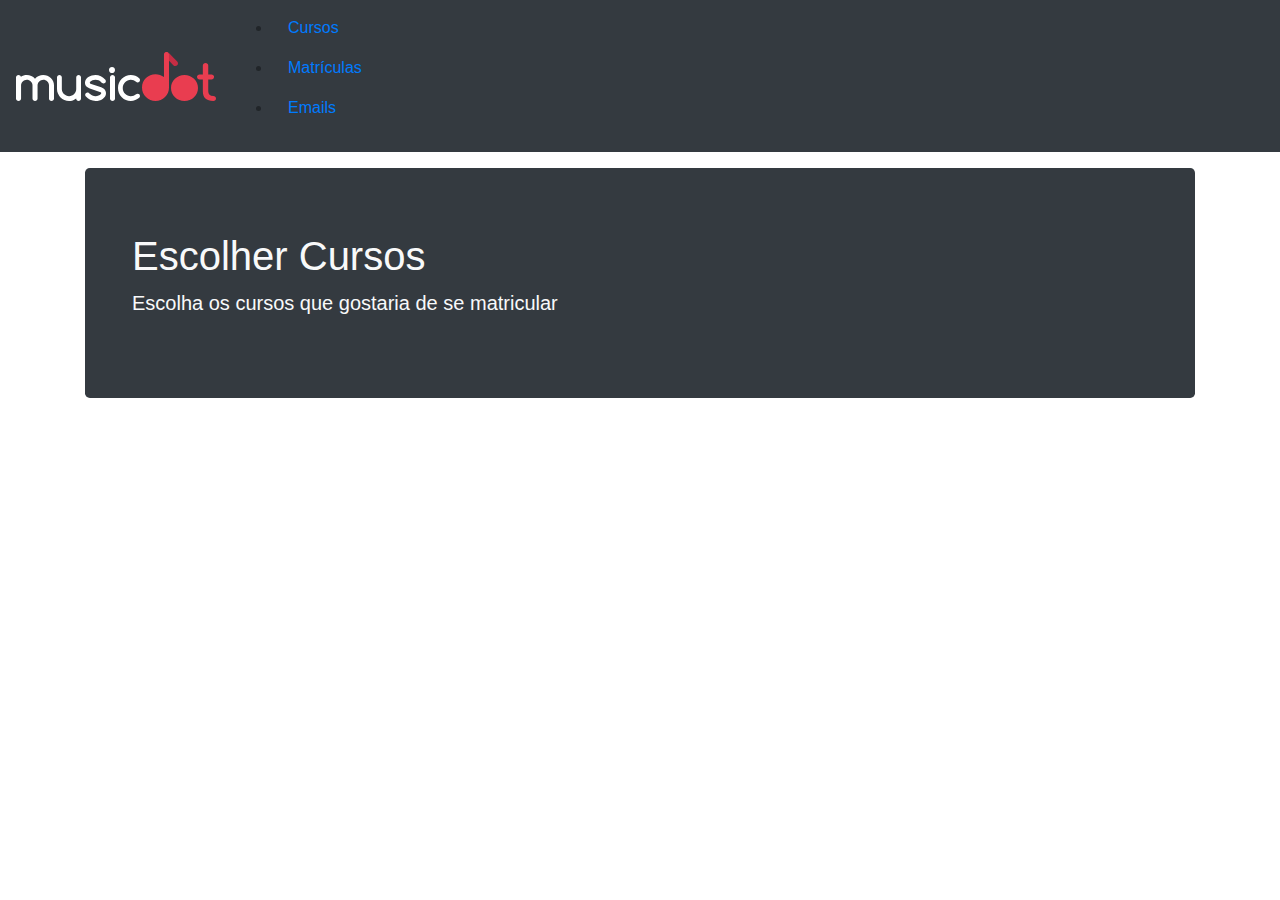
==== matricula.html @ 9ce4a754 "primiros passos com bootstrap" ====
<!DOCTYPE html>
<html lang="en">

<head>
  <meta charset="UTF-8">
  <meta name="viewport" content="width=device-width, initial-scale=1.0">
  <title>Document</title>
  <link rel="stylesheet" href="css/bootstrap.css">
  <link rel="shortcut icon" href="img/favicon.ico" type="image/x-icon">
</head>

<body>
  <header class="header">
    <nav class="navbar navbar-expand-sm navbar-dark bg-dark">
      <a class="navbar-brand" href="index.html">
        <img class="header-navbar-log" src="img/musicdot-logo-light.svg" alt="Logo da MusicDot">
      </a>

      <button class="navbar-toggler" type="button" data-toggle="collapse" data-target="#navbarSupportedContent" aria-controls="navbarSupportedContent" aria-expanded="false" aria-label="Toggle navigation">
        <span class="navbar-toggler-icon"></span>
      </button>

      <div class="collapse navbar-collapse" id="navbarSupportedContent">
        <ul navbar-nav mr-auto>
          <li class="nav-item active">
            <a class="nav-link" href="#">Cursos</a>
          </li>

          <li class="nav-item">
            <a class="nav-link" href="#">Matrículas</a>
          </li>

          <li class="nav-item">
            <a class="nav-link" href="#">Emails</a>
          </li>
        </ul>
      </div>
    </nav>
  </header>

  <main class="container mb-4">
    <div class="jumbotron bg-dark text-light mt-3">
      <div class="container">
        <h1>Escolher Cursos</h1>
        <p class="lead">Escolha	os	cursos	que	gostaria	de	se	matricular</p>
      </div>
    </div>
  </main>

  <script src="js/jquery.js"></script>
  <script src="js/bootstrap.js"></script>
</body>
</html>
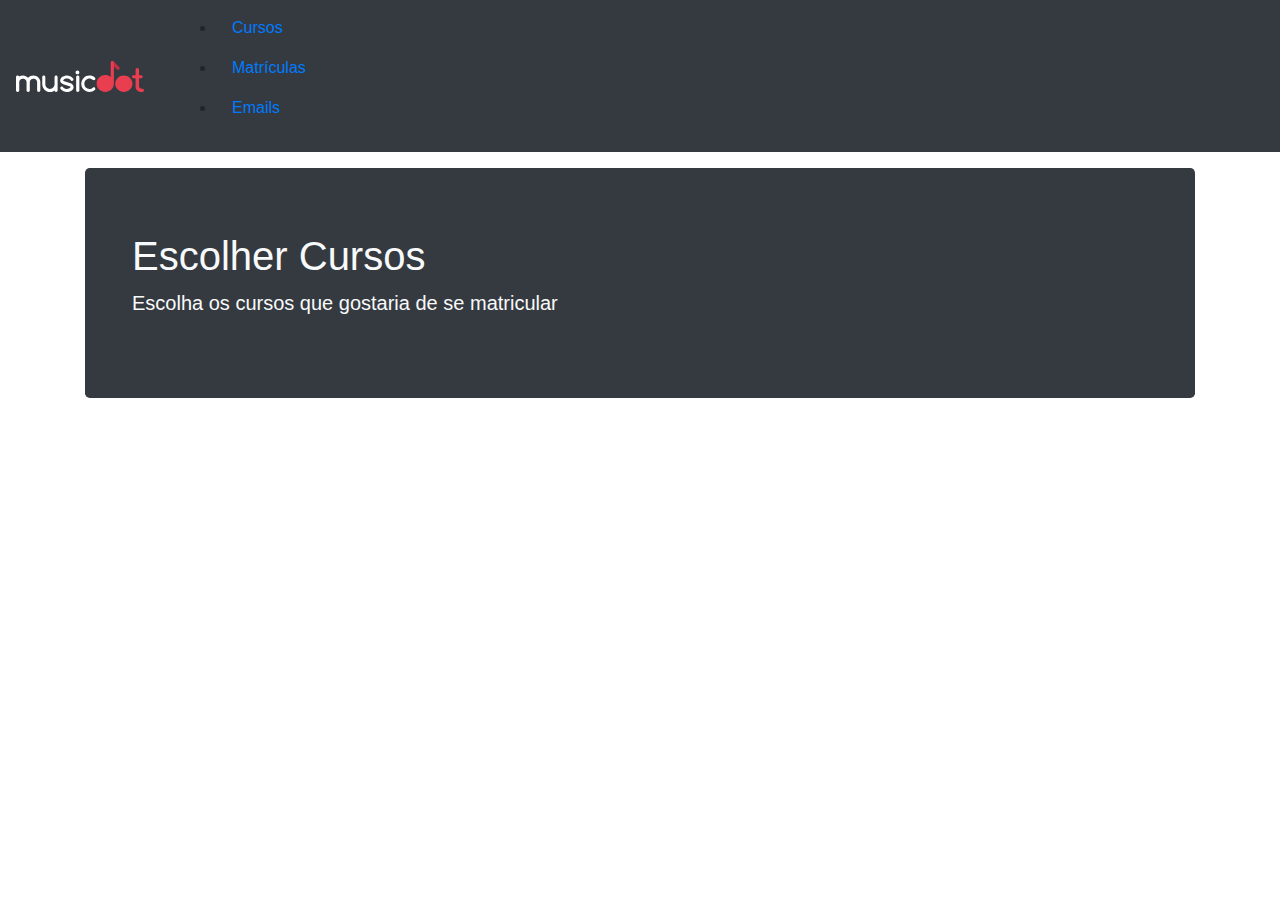
==== commit a5ed09b0: "customizando o bootstrap" ====
--- a/matricula.html
+++ b/matricula.html
@@ -6,6 +6,7 @@
   <meta name="viewport" content="width=device-width, initial-scale=1.0">
   <title>Document</title>
   <link rel="stylesheet" href="css/bootstrap.css">
+  <link rel="stylesheet" href="css/matricula.css">
   <link rel="shortcut icon" href="img/favicon.ico" type="image/x-icon">
 </head>
 
@@ -13,7 +14,7 @@
   <header class="header">
     <nav class="navbar navbar-expand-sm navbar-dark bg-dark">
       <a class="navbar-brand" href="index.html">
-        <img class="header-navbar-log" src="img/musicdot-logo-light.svg" alt="Logo da MusicDot">
+        <img class="header-navbar-logo" src="img/musicdot-logo-light.svg" alt="Logo da MusicDot">
       </a>
 
       <button class="navbar-toggler" type="button" data-toggle="collapse" data-target="#navbarSupportedContent" aria-controls="navbarSupportedContent" aria-expanded="false" aria-label="Toggle navigation">
@@ -39,7 +40,7 @@
   </header>
 
   <main class="container mb-4">
-    <div class="jumbotron bg-dark text-light mt-3">
+    <div class="jumbotron bg-dark header-matricula text-light mt-3">
       <div class="container">
         <h1>Escolher Cursos</h1>
         <p class="lead">Escolha	os	cursos	que	gostaria	de	se	matricular</p>
--- a/css/matricula.css
+++ b/css/matricula.css
@@ -0,0 +1,9 @@
+.header-navbar-logo {
+  width: 8rem;
+  margin-right: 1rem;
+}
+
+.header-matricula h1 {
+  font-weight: 300;
+}
+
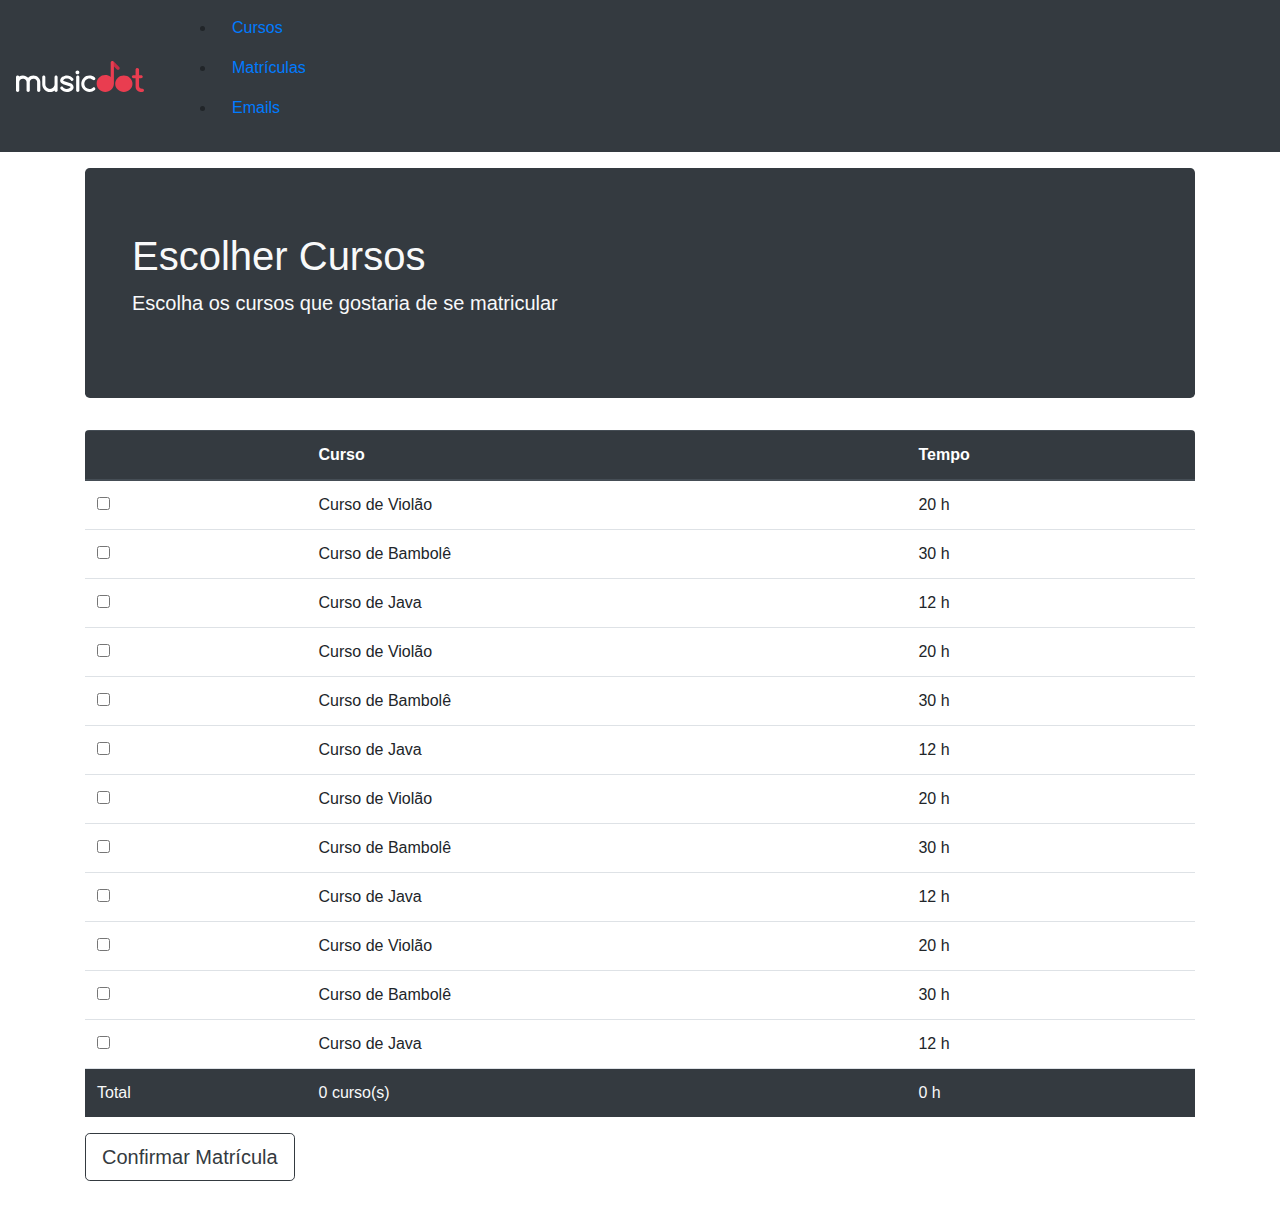
==== commit de091a7b: "tabela de cursos - bootstrap" ====
--- a/matricula.html
+++ b/matricula.html
@@ -46,6 +46,98 @@
         <p class="lead">Escolha	os	cursos	que	gostaria	de	se	matricular</p>
       </div>
     </div>
+
+    <table class="table table-hover rounded-top">
+      <thead class="thead-dark">
+        <tr>
+          <th scope="col"></th>
+          <th scope="col">Curso</th>
+          <th scope="col">Tempo</th>
+        </tr>
+      </thead>
+
+      <tbody>
+        <tr>
+          <td><input type="checkbox" name="curso" value="20"></td>
+          <td>Curso de Violão</td>
+          <td>20 h</td>
+        </tr>
+
+        <tr>
+          <td><input type="checkbox" name="curso" value="30"></td>
+          <td>Curso de Bambolê</td>
+          <td>30 h</td>
+        </tr>
+
+        <tr>
+          <td><input type="checkbox" name="curso" value="12"></td>
+          <td>Curso de Java</td>
+          <td>12 h</td>
+        </tr>
+
+        <tr>
+          <td><input type="checkbox" name="curso" value="20"></td>
+          <td>Curso de Violão</td>
+          <td>20 h</td>
+        </tr>
+
+        <tr>
+          <td><input type="checkbox" name="curso" value="30"></td>
+          <td>Curso de Bambolê</td>
+          <td>30 h</td>
+        </tr>
+
+        <tr>
+          <td><input type="checkbox" name="curso" value="12"></td>
+          <td>Curso de Java</td>
+          <td>12 h</td>
+        </tr>
+
+        <tr>
+          <td><input type="checkbox" name="curso" value="20"></td>
+          <td>Curso de Violão</td>
+          <td>20 h</td>
+        </tr>
+
+        <tr>
+          <td><input type="checkbox" name="curso" value="30"></td>
+          <td>Curso de Bambolê</td>
+          <td>30 h</td>
+        </tr>
+
+        <tr>
+          <td><input type="checkbox" name="curso" value="12"></td>
+          <td>Curso de Java</td>
+          <td>12 h</td>
+        </tr>
+
+        <tr>
+          <td><input type="checkbox" name="curso" value="20"></td>
+          <td>Curso de Violão</td>
+          <td>20 h</td>
+        </tr>
+
+        <tr>
+          <td><input type="checkbox" name="curso" value="30"></td>
+          <td>Curso de Bambolê</td>
+          <td>30 h</td>
+        </tr>
+
+        <tr>
+          <td><input type="checkbox" name="curso" value="12"></td>
+          <td>Curso de Java</td>
+          <td>12 h</td>
+        </tr>
+
+        <tr class="bg-dark text-light">
+          <td>Total</td>
+          <td class="js-total-de-cursos">0 curso(s)</td>
+          <td class="js-total-de-horas">0 h</td>
+        </tr>
+      </tbody>
+    </table>
+
+    <button type="button" class="btn btn-outline-dark btn-lg mb-4">Confirmar Matrícula</button>
   </main>
 
   <script src="js/jquery.js"></script>
--- a/css/matricula.css
+++ b/css/matricula.css
@@ -7,3 +7,7 @@
   font-weight: 300;
 }
 
+.rounded-top {
+  overflow: hidden;
+}
+
